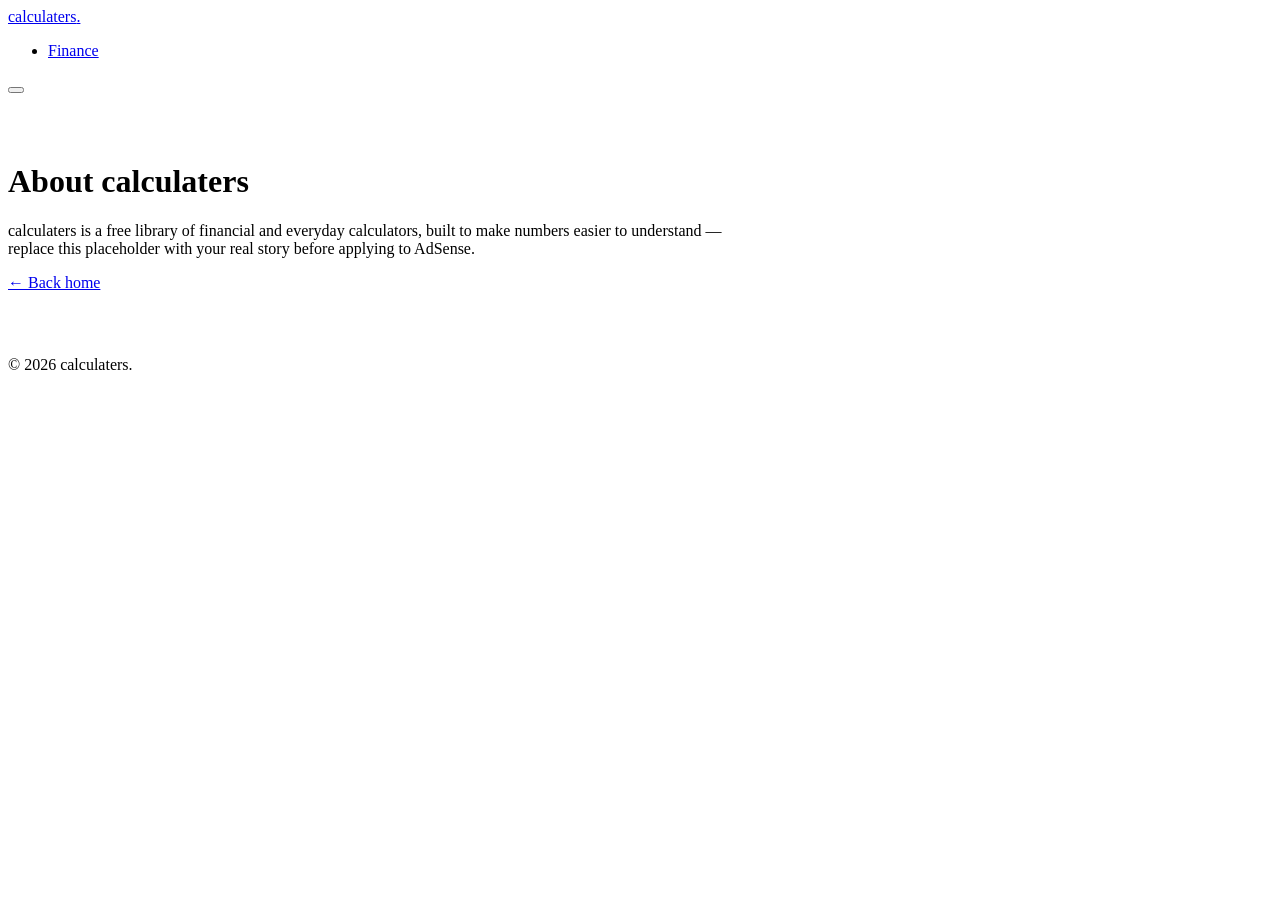
==== about.html @ dd1b27c0 "Add files via upload" ====
<!DOCTYPE html>
<html lang="en">
<head>
<meta charset="UTF-8">
<meta name="viewport" content="width=device-width, initial-scale=1.0">
<title>About | calculaters</title>
<link rel="stylesheet" href="assets/css/main.css">
</head>
<body>
<header class="site-header">
  <nav class="nav">
    <a class="brand" href="index.html">calculaters<span class="brand-dot">.</span></a>
    <ul class="nav-links"><li><a href="finance/index.html">Finance</a></li></ul>
    <button class="nav-toggle" aria-label="Toggle menu" aria-expanded="false"></button>
  </nav>
</header>
<main>
  <div class="container" style="padding:48px 0; max-width:720px">
    <h1>About calculaters</h1>
    <p>calculaters is a free library of financial and everyday calculators, built to make numbers easier to understand — replace this placeholder with your real story before applying to AdSense.</p>
    <p><a href="index.html">← Back home</a></p>
  </div>
</main>
<footer class="site-footer"><div class="container">© <span id="year"></span> calculaters.</div></footer>
<script>document.getElementById('year').textContent = new Date().getFullYear();</script>
<script src="assets/js/main.js"></script>
</body>
</html>
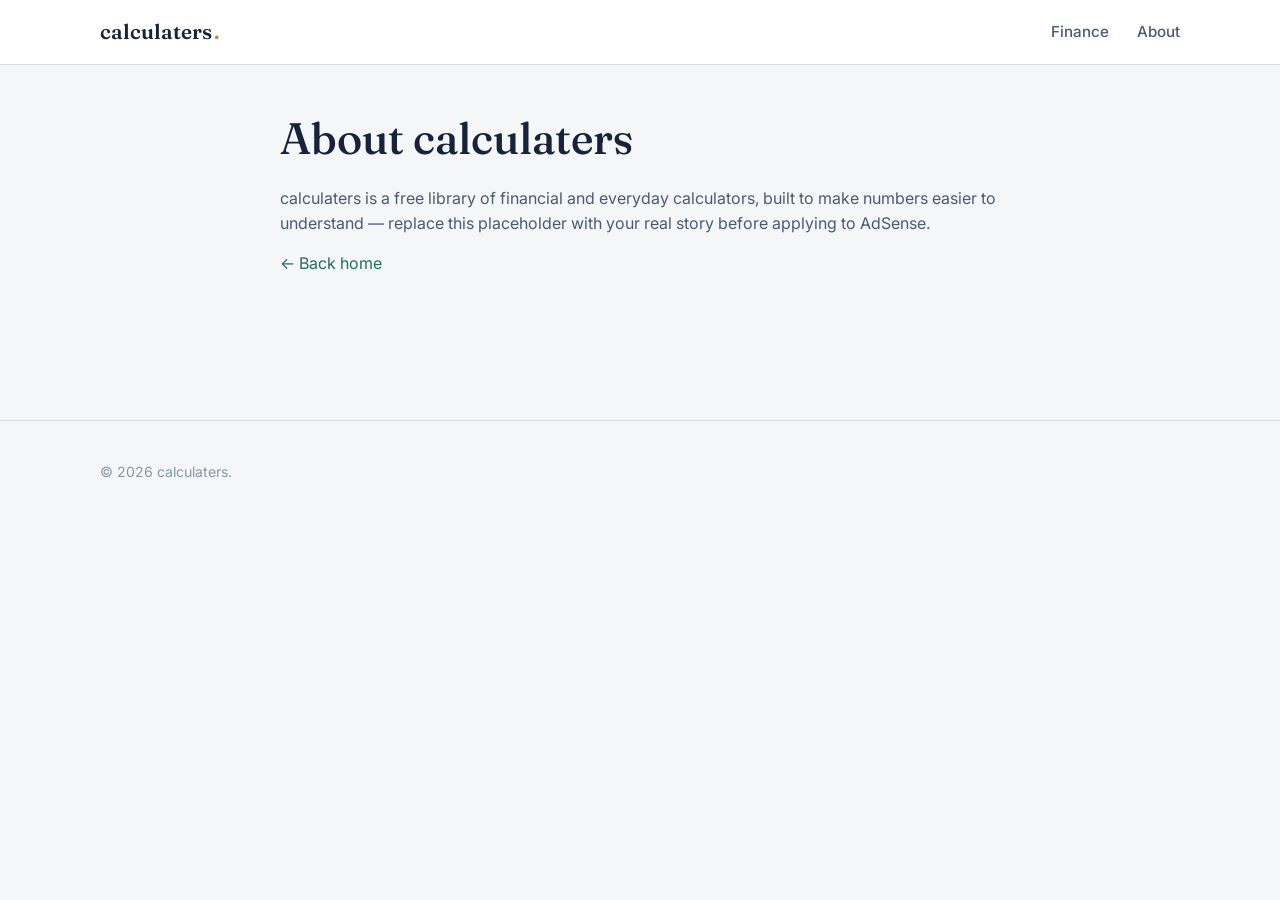
==== commit 33ca90f2: "flat file uploaded" ====
--- a/about.html
+++ b/about.html
@@ -4,13 +4,16 @@
 <meta charset="UTF-8">
 <meta name="viewport" content="width=device-width, initial-scale=1.0">
 <title>About | calculaters</title>
-<link rel="stylesheet" href="assets/css/main.css">
+<link rel="stylesheet" href="main.css">
 </head>
 <body>
 <header class="site-header">
   <nav class="nav">
     <a class="brand" href="index.html">calculaters<span class="brand-dot">.</span></a>
-    <ul class="nav-links"><li><a href="finance/index.html">Finance</a></li></ul>
+    <ul class="nav-links">
+      <li><a href="finance.html">Finance</a></li>
+      <li><a href="about.html">About</a></li>
+    </ul>
     <button class="nav-toggle" aria-label="Toggle menu" aria-expanded="false"></button>
   </nav>
 </header>
@@ -23,6 +26,6 @@
 </main>
 <footer class="site-footer"><div class="container">© <span id="year"></span> calculaters.</div></footer>
 <script>document.getElementById('year').textContent = new Date().getFullYear();</script>
-<script src="assets/js/main.js"></script>
+<script src="main.js"></script>
 </body>
 </html>
--- a/main.css
+++ b/main.css
@@ -0,0 +1,229 @@
+/* =========================================================
+   calculaters — design system
+   Concept: "The Ledger & The Roofline"
+   A quiet, paper-and-ink financial register, with one signature
+   motif — an amortization curve styled as a roofline — reused
+   across every finance tool to tie the cluster together.
+   ========================================================= */
+
+@import url('https://fonts.googleapis.com/css2?family=Fraunces:opsz,wght@9..144,400;9..144,500;9..144,600&family=Inter:wght@400;500;600&family=IBM+Plex+Mono:wght@400;500;600&display=swap');
+
+:root{
+  /* --- color --- */
+  --paper:        #F4F6F8;
+  --surface:      #FFFFFF;
+  --ink:          #16233A;
+  --ink-soft:     #4A5A72;
+  --ink-faint:    #8896A8;
+  --line:         #D8DEE4;
+  --line-soft:    #E7ECF0;
+  --brass:        #C08A2E;   /* interest / attention */
+  --brass-soft:   #F1E3C6;
+  --teal:         #1F6F63;   /* principal / trust */
+  --teal-soft:    #DCEAE7;
+  --danger:       #B3452F;
+
+  /* --- type --- */
+  --font-display: 'Fraunces', Georgia, serif;
+  --font-body:    'Inter', -apple-system, sans-serif;
+  --font-mono:    'IBM Plex Mono', ui-monospace, monospace;
+
+  /* --- scale --- */
+  --radius: 10px;
+  --radius-sm: 6px;
+  --shadow: 0 1px 2px rgba(22,35,58,0.04), 0 8px 24px rgba(22,35,58,0.06);
+  --max-w: 1120px;
+}
+
+*, *::before, *::after{ box-sizing:border-box; }
+
+html{ scroll-behavior:smooth; }
+
+body{
+  margin:0;
+  background:var(--paper);
+  color:var(--ink);
+  font-family:var(--font-body);
+  font-size:16px;
+  line-height:1.55;
+  -webkit-font-smoothing:antialiased;
+}
+
+img{ max-width:100%; display:block; }
+
+a{ color:var(--teal); text-decoration:none; }
+a:hover{ text-decoration:underline; }
+
+h1,h2,h3{
+  font-family:var(--font-display);
+  font-weight:600;
+  color:var(--ink);
+  line-height:1.15;
+  margin:0 0 .5em;
+}
+h1{ font-size:clamp(1.9rem, 1.4rem + 2vw, 2.75rem); font-weight:500; }
+h2{ font-size:clamp(1.4rem, 1.2rem + 1vw, 1.9rem); }
+h3{ font-size:1.15rem; }
+
+p{ margin:0 0 1em; color:var(--ink-soft); }
+
+.container{
+  max-width:var(--max-w);
+  margin:0 auto;
+  padding:0 20px;
+}
+
+/* numbers/data always in mono, everywhere on the site */
+.num, .stat-value, input[type="number"], input[type="range"]{
+  font-family:var(--font-mono);
+}
+
+/* --- skip link / focus --- */
+a:focus-visible, button:focus-visible, input:focus-visible, select:focus-visible{
+  outline:2px solid var(--teal);
+  outline-offset:2px;
+}
+.skip-link{
+  position:absolute; left:-9999px; top:0;
+  background:var(--ink); color:#fff; padding:10px 16px; border-radius:0 0 6px 0;
+  z-index:100;
+}
+.skip-link:focus{ left:0; }
+
+/* --- nav --- */
+.site-header{
+  border-bottom:1px solid var(--line);
+  background:var(--surface);
+  position:sticky; top:0; z-index:20;
+}
+.nav{
+  display:flex; align-items:center; justify-content:space-between;
+  padding:16px 20px;
+  max-width:var(--max-w); margin:0 auto;
+}
+.brand{
+  font-family:var(--font-display);
+  font-size:1.3rem;
+  font-weight:600;
+  color:var(--ink);
+  display:flex; align-items:baseline; gap:2px;
+}
+.brand:hover{ text-decoration:none; }
+.brand .brand-dot{ color:var(--brass); }
+
+.nav-links{
+  display:flex; gap:28px; list-style:none; margin:0; padding:0;
+  font-size:.95rem; font-weight:500;
+}
+.nav-links a{ color:var(--ink-soft); }
+.nav-links a:hover{ color:var(--ink); text-decoration:none; }
+
+.nav-toggle{
+  display:none;
+  background:none; border:1px solid var(--line); border-radius:var(--radius-sm);
+  width:40px; height:40px; cursor:pointer;
+}
+.nav-toggle span, .nav-toggle::before, .nav-toggle::after{
+  content:''; display:block; height:2px; width:18px; background:var(--ink);
+  margin:4px auto;
+}
+
+@media (max-width: 720px){
+  .nav-links{
+    position:absolute; top:100%; left:0; right:0;
+    background:var(--surface); border-bottom:1px solid var(--line);
+    flex-direction:column; gap:0; padding:8px 0;
+    display:none;
+  }
+  .nav-links.open{ display:flex; }
+  .nav-links li{ border-top:1px solid var(--line-soft); }
+  .nav-links a{ display:block; padding:14px 20px; }
+  .nav-toggle{ display:block; }
+}
+
+/* --- breadcrumb --- */
+.breadcrumb{
+  font-size:.85rem; color:var(--ink-faint);
+  padding:14px 0 0;
+}
+.breadcrumb a{ color:var(--ink-faint); }
+.breadcrumb a:hover{ color:var(--teal); }
+
+/* --- footer --- */
+.site-footer{
+  border-top:1px solid var(--line);
+  margin-top:80px;
+  padding:40px 0;
+  color:var(--ink-faint);
+  font-size:.88rem;
+}
+.footer-grid{
+  display:flex; flex-wrap:wrap; gap:32px; justify-content:space-between;
+}
+.footer-links{ display:flex; gap:20px; list-style:none; padding:0; margin:0; flex-wrap:wrap; }
+.footer-links a{ color:var(--ink-faint); }
+.footer-links a:hover{ color:var(--ink); }
+
+/* --- shared section spacing --- */
+section{ padding:48px 0; }
+section.tight{ padding:28px 0; }
+.section-divider{ border:none; border-top:1px solid var(--line); margin:0; }
+
+/* --- pill / eyebrow --- */
+.eyebrow{
+  display:inline-block;
+  font-family:var(--font-mono);
+  font-size:.72rem;
+  letter-spacing:.08em;
+  text-transform:uppercase;
+  color:var(--teal);
+  background:var(--teal-soft);
+  padding:4px 10px;
+  border-radius:999px;
+  margin-bottom:14px;
+}
+
+/* --- related calculators grid --- */
+.related-grid{
+  display:grid;
+  grid-template-columns:repeat(auto-fit, minmax(220px, 1fr));
+  gap:14px;
+}
+.related-card{
+  background:var(--surface);
+  border:1px solid var(--line);
+  border-radius:var(--radius);
+  padding:16px 18px;
+  transition:border-color .15s ease, transform .15s ease;
+}
+.related-card:hover{
+  border-color:var(--teal);
+  transform:translateY(-2px);
+  text-decoration:none;
+}
+.related-card .rc-title{
+  font-weight:600; color:var(--ink); display:block; margin-bottom:4px;
+}
+.related-card .rc-desc{ font-size:.85rem; color:var(--ink-faint); }
+
+/* --- FAQ accordion --- */
+.faq-item{
+  border-bottom:1px solid var(--line-soft);
+}
+.faq-item:first-child{ border-top:1px solid var(--line-soft); }
+.faq-q{
+  width:100%; text-align:left; background:none; border:none; cursor:pointer;
+  display:flex; align-items:center; justify-content:space-between;
+  padding:18px 2px; font-family:var(--font-body); font-weight:600; font-size:1rem;
+  color:var(--ink);
+}
+.faq-q::after{
+  content:'+'; font-family:var(--font-mono); font-size:1.2rem; color:var(--brass);
+  transition:transform .15s ease;
+}
+.faq-item.open .faq-q::after{ transform:rotate(45deg); }
+.faq-a{
+  max-height:0; overflow:hidden; transition:max-height .2s ease;
+  color:var(--ink-soft); font-size:.95rem;
+}
+.faq-item.open .faq-a{ max-height:400px; padding-bottom:18px; }
